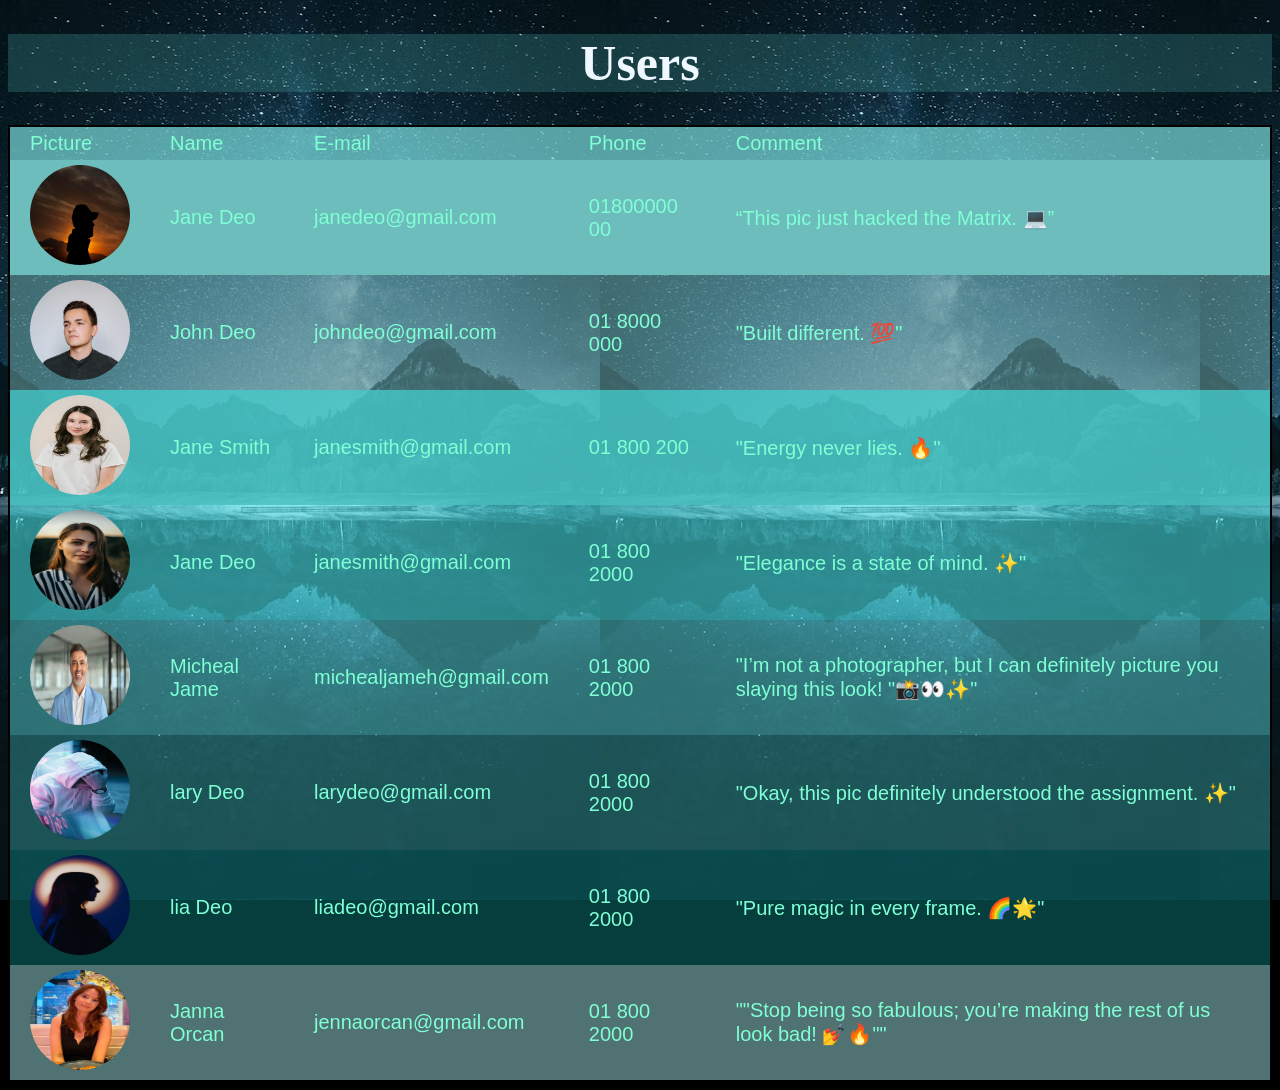
==== html-table.html @ a58951a5 "README.md" ====
<!DOCTYPE html>
<html lang="en">
<head>
    <meta charset="UTF-8">
    <meta name="viewport" content="width=device-width, initial-scale=1.0">
    <title>Table</title>
    <link rel="stylesheet" href="css-table.css">
</head>
<body>
    <h1>Users</h1>
      <table class="table3">
        <tr class="tr18">
            <td class="td109">Picture</td>
            <td class="td110">Name</td>
            <td class="td111">E-mail</td>
            <td class="td112">Phone</td>
            <td class="td113">Comment</td>
        </tr>
        <tr class="tr19">
            <td class="td114"> <img src="images/boy1.avif" alt=""></td>
            <td class="td115"> Jane Deo</td>
            <td class="td116">janedeo@gmail.com</td>
            <td class="td117">01800000 00</td>
            <td class="td118">“This pic just hacked the Matrix. 💻”</td>
        </tr>
        <tr class="tr20">
        <td class="td119"><img src="images/boy2.avif" alt=""></td>
        <td class="td120">John Deo</td>
        <td class="td121">johndeo@gmail.com</td>
        <td class="td122">01 8000 000</td>
        <td class="td123">"Built different. 💯"</td>
    </tr>
        <tr class="tr21">
            <td class="td124"><img src="images/girl1.avif" alt=""></td>
            <td class="td125">Jane Smith</td>
            <td class="td126">janesmith@gmail.com</td>
            <td class="td127">01 800 200</td>
            <td class="td128">"Energy never lies. 🔥" </td>
        </tr>
        <tr class="tr22">
            <td class="td129"><img src="images/girl2.avif" alt=""></td>
            <td class="td130">Jane Deo</td>
            <td class="td131">janesmith@gmail.com</td>
            <td class="td132">01 800 2000</td>
            <td class="td133">"Elegance is a state of mind. ✨"</td>
        </tr>
        <tr class="tr23">
            <td class="td134"><img src="images/boy4.webp" alt=""></td>
            <td class="td135">Micheal Jame</td>
            <td class="td136">michealjameh@gmail.com</td>
            <td class="td137">01 800 2000</td>
         <td class="td138">"I’m not a photographer, but I can 
                definitely picture you slaying this look! "📸👀✨"</td>
        </tr>
        <tr class="tr24">
            <td class="td139"><img src="images/boy3.avif" alt=""></td>
            <td class="td140">lary Deo</td>
            <td class="td141">larydeo@gmail.com</td>
            <td class="td142">01 800 2000</td>
            <td class="td143">"Okay, this pic definitely understood the assignment.
         ✨"</td>
        </tr>
        <tr class="tr25">
            <td class="td145"><img src="images/girl5.jpg" alt=""></td>
            <td class="td146">lia Deo</td>
            <td class="td147">liadeo@gmail.com</td>
            <td class="td148">01 800 2000</td>
            <td class="td149">"Pure magic in every frame. 🌈🌟"</td>
        </tr>
        <tr class="tr26">
            <td class="td150"><img src="images/girl3.webp" alt=""></td>
            <td class="td151">Janna Orcan</td>
            <td class="td152">jennaorcan@gmail.com</td>
            <td class="td153">01 800 2000</td>
            <td class="td154">""Stop being so fabulous; you’re making the rest of
                 us look bad! 💅🔥""</td>
        </tr>
      </table>
    
</body>
</html>
---- css-table.css ----
body{
    background-color: black;
    color: aquamarine;
    background-image: url(images/premium_photo-1686255006386-5f58b00ffe9d.avif);
    /* background-size: cover; */
    background-attachment: fixed;
 }
*{
     box-sizing: border-box;
}
 h1{
    color: aliceblue;
    background-color: rgb(63, 154, 154, 0.3);
    font-size: 50px;
    text-align: center;
 }
 .table3{
    border: 2px solid black;
    border-collapse: collapse;
    width: 100%;
    margin-top: 0px;
    
 }
  td{
   border: 2px solid black;
   /* border-collapse: collapse; */
   padding-left: 20px;
   padding-right: 20px;
   padding-top: 5px;
   padding-bottom: 5px;
    border: none;
    font-size: 20px;
    font-family: 'Franklin Gothic Medium', 'Arial Narrow', Arial, sans-serif;
  }
 img {
  height: 100px;
  width: 100px;
  border-radius: 50%;
 } 
 .tr18{
  background-color: rgb(121, 218, 218, 0.7);
 }
 .tr19{
    background-color: rgb(109, 189, 189);
 }
 .tr20{
    background-color: rgba(97, 151, 151, 0.6);
 }
 .tr21{
    background-color: rgb(73, 196, 196, 0.9);
 }
 .tr22{
    background-color: rgb(80, 248, 248, 0.5);
 }
 .tr23{
    background-color: rgb(106, 253, 253,0.4);
 }
 .tr24{
    background-color: rgba(81, 233, 233, 0.3);
 }
 .tr25{
    background-color: rgb(15, 156, 156, 0.4);
 }
 .tr26{
    background-color: rgb(100, 143, 143, 0.8);
 }
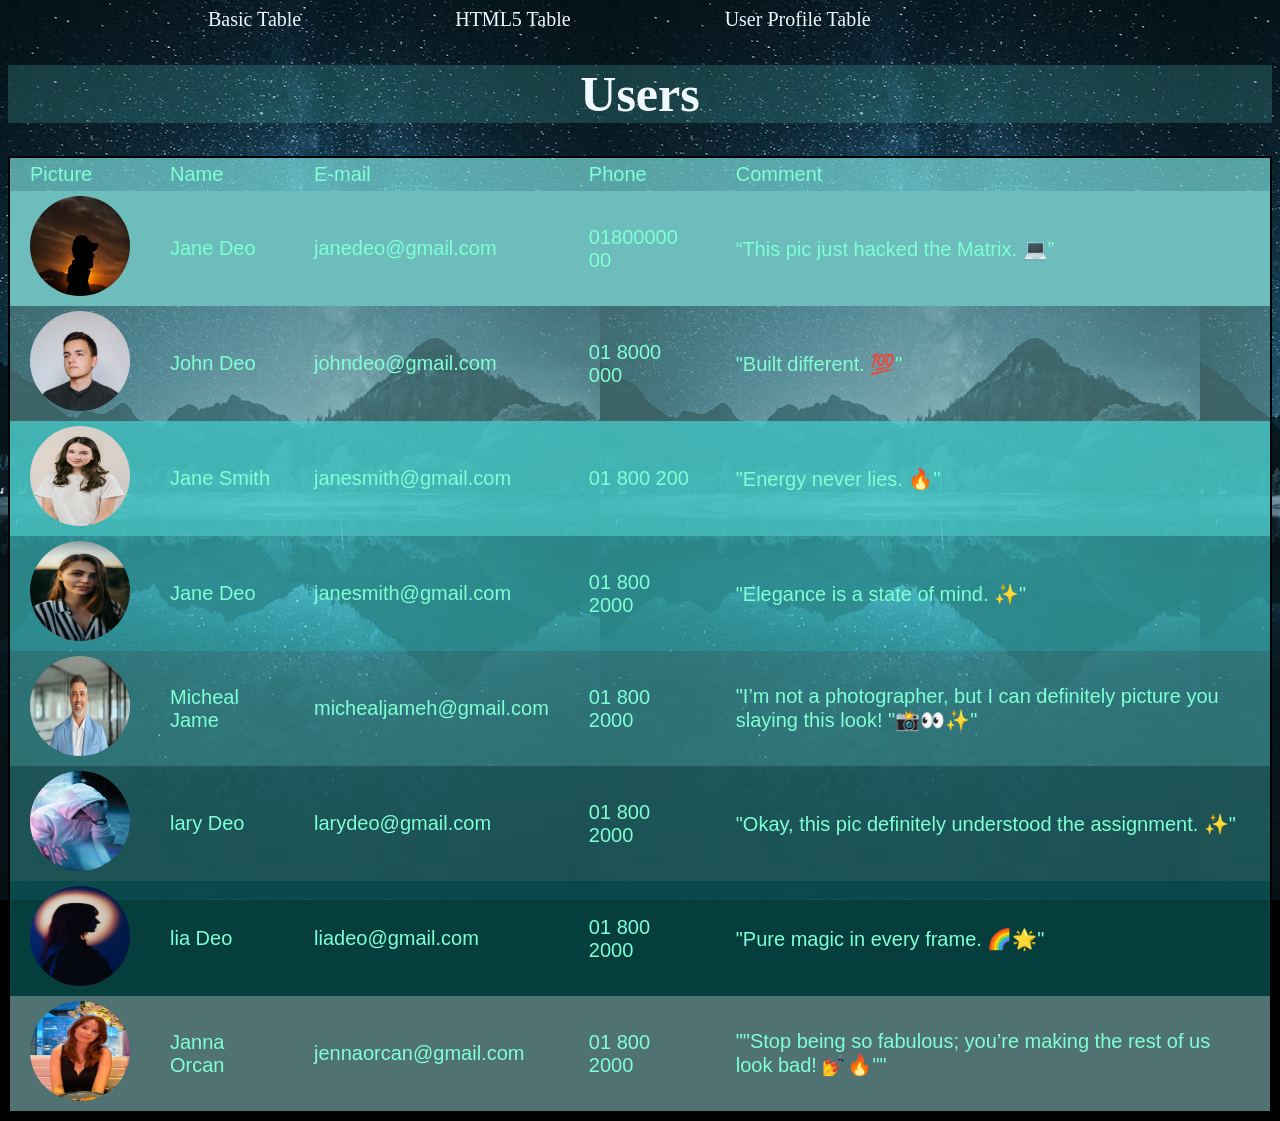
==== commit 4687d074: "README.md" ====
--- a/html-table.html
+++ b/html-table.html
@@ -7,6 +7,9 @@
     <link rel="stylesheet" href="css-table.css">
 </head>
 <body>
+     <a href="index.html" class="a1">Basic Table</a>
+    <a href="table.html" class="a2"> HTML5 Table</a>
+    <a href="html-table.html" class="a3">User Profile Table</a>
     <h1>Users</h1>
       <table class="table3">
         <tr class="tr18">
--- a/css-table.css
+++ b/css-table.css
@@ -8,6 +8,30 @@
 *{
      box-sizing: border-box;
 }
+    .a1{
+    color: aliceblue;
+     margin-right: 50px;
+     margin-left: 200px;
+     text-decoration: none;
+     font-size: 20px;
+     text-align: center;
+   } 
+   .a2{
+      color: aliceblue;
+     margin-right: 50px;
+     margin-left: 100px;
+     text-decoration: none;
+     font-size: 20px;
+     text-align: center;
+   }
+   .a3{
+     color: aliceblue;
+     margin-right: 50px;
+     margin-left: 100px;
+     text-decoration: none;
+     font-size: 20px;
+     text-align: center;
+   }
  h1{
     color: aliceblue;
     background-color: rgb(63, 154, 154, 0.3);
